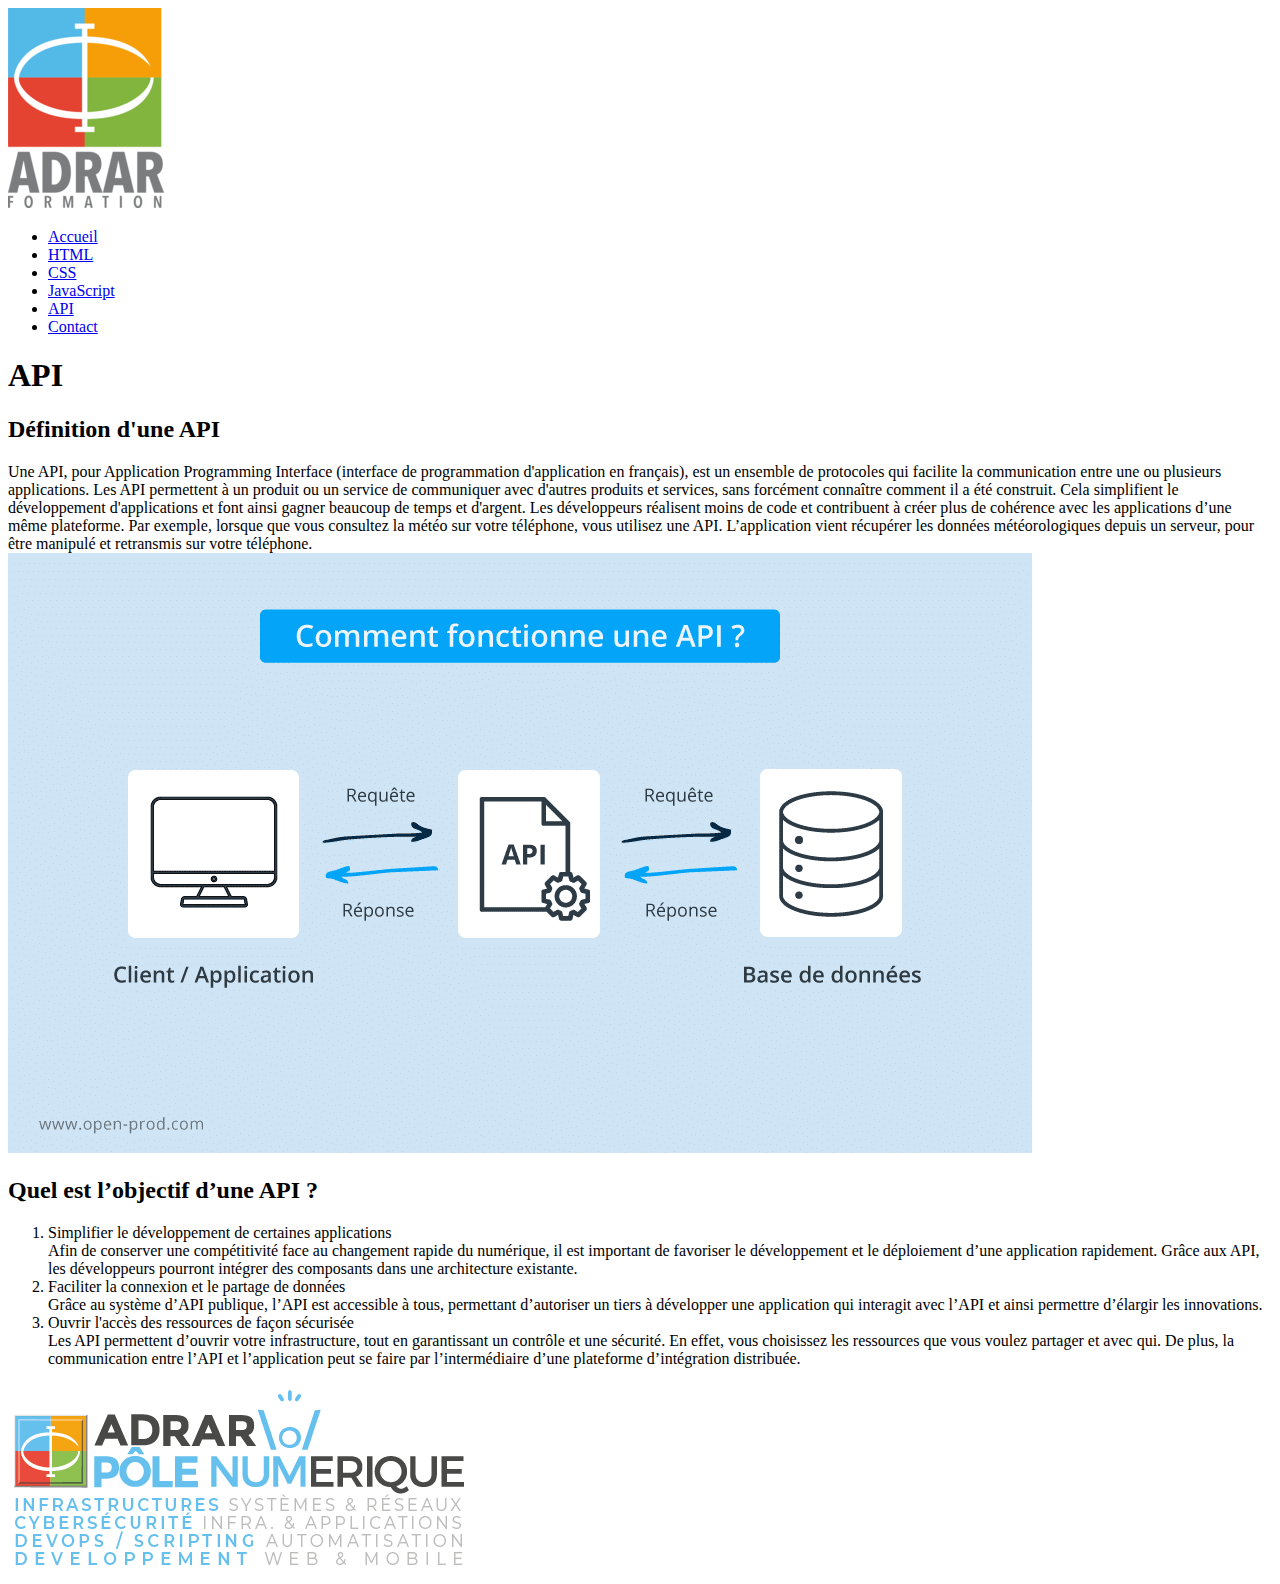
==== API.html @ f4ace266 "ajout page API" ====
<!DOCTYPE html>
<head>
    <meta charset="UTF-8">
    <link rel="stylesheet" href="style.css">
    <title>API</title>
</head>
<body>
    <header id="apiHeader">
        <div class="banniere"><img src="logo_Adrar.png" alt="Logo Adrar" href="index.html"></div>
        <nav><ul>
                <li><a href="index.html">Accueil</a></li>
                <li><a href="lien">HTML</a></li>
                <li><a href="lien">CSS</a></li>
                <li><a href="lien">JavaScript</a></li>
                <li><a href="API.html">API</a></li>
                <li><a href="contact.html">Contact</a></li>
            </ul>
        </nav>
    </header>
    <main><h1>API</h1>
        <h2>Définition d'une API</h2>
        Une API, pour Application Programming Interface (interface de programmation d'application en français), est un ensemble de 
        protocoles qui facilite la communication entre une ou plusieurs applications.
        Les API permettent à un produit ou un service de communiquer avec d'autres produits et services, sans forcément 
        connaître comment il a été construit. Cela simplifient le développement d'applications et font ainsi gagner beaucoup de temps 
        et d'argent. Les développeurs réalisent moins de code et contribuent à créer plus de cohérence avec les applications d’une même 
        plateforme.
        Par exemple, lorsque que vous consultez la météo sur votre téléphone, vous utilisez une API. L’application vient récupérer les 
        données météorologiques depuis un serveur, pour être manipulé et retransmis sur votre téléphone.
        <img src="visuel-api.png" alt="Visuel API">

        <h2>Quel est l’objectif d’une API ?</h2>

        <ol><li>Simplifier le développement de certaines applications</li>

            Afin de conserver une compétitivité face au changement rapide du numérique, il est important de favoriser le développement 
            et le déploiement d’une application rapidement. Grâce aux API, les développeurs pourront intégrer des composants dans une 
            architecture existante.
            <li>Faciliter la connexion et le partage de données</li>
            Grâce au système d’API publique, l’API est accessible à tous, permettant d’autoriser un tiers à développer une application 
            qui interagit avec l’API et ainsi permettre d’élargir les innovations.
            <li>Ouvrir l'accès des ressources de façon sécurisée</li>
            Les API permettent d’ouvrir votre infrastructure, tout en garantissant un contrôle et une sécurité. En effet, vous 
            choisissez les ressources que vous voulez partager et avec qui. De plus, la communication entre l’API et l’application peut 
            se faire par l’intermédiaire d’une plateforme d’intégration distribuée.
        </ol>
    </main>
    <footer id="apiFooter">
        <img src="ADRAR-FORMATION.png" alt="Logo Adrar">
    </footer>
</body>
</html>
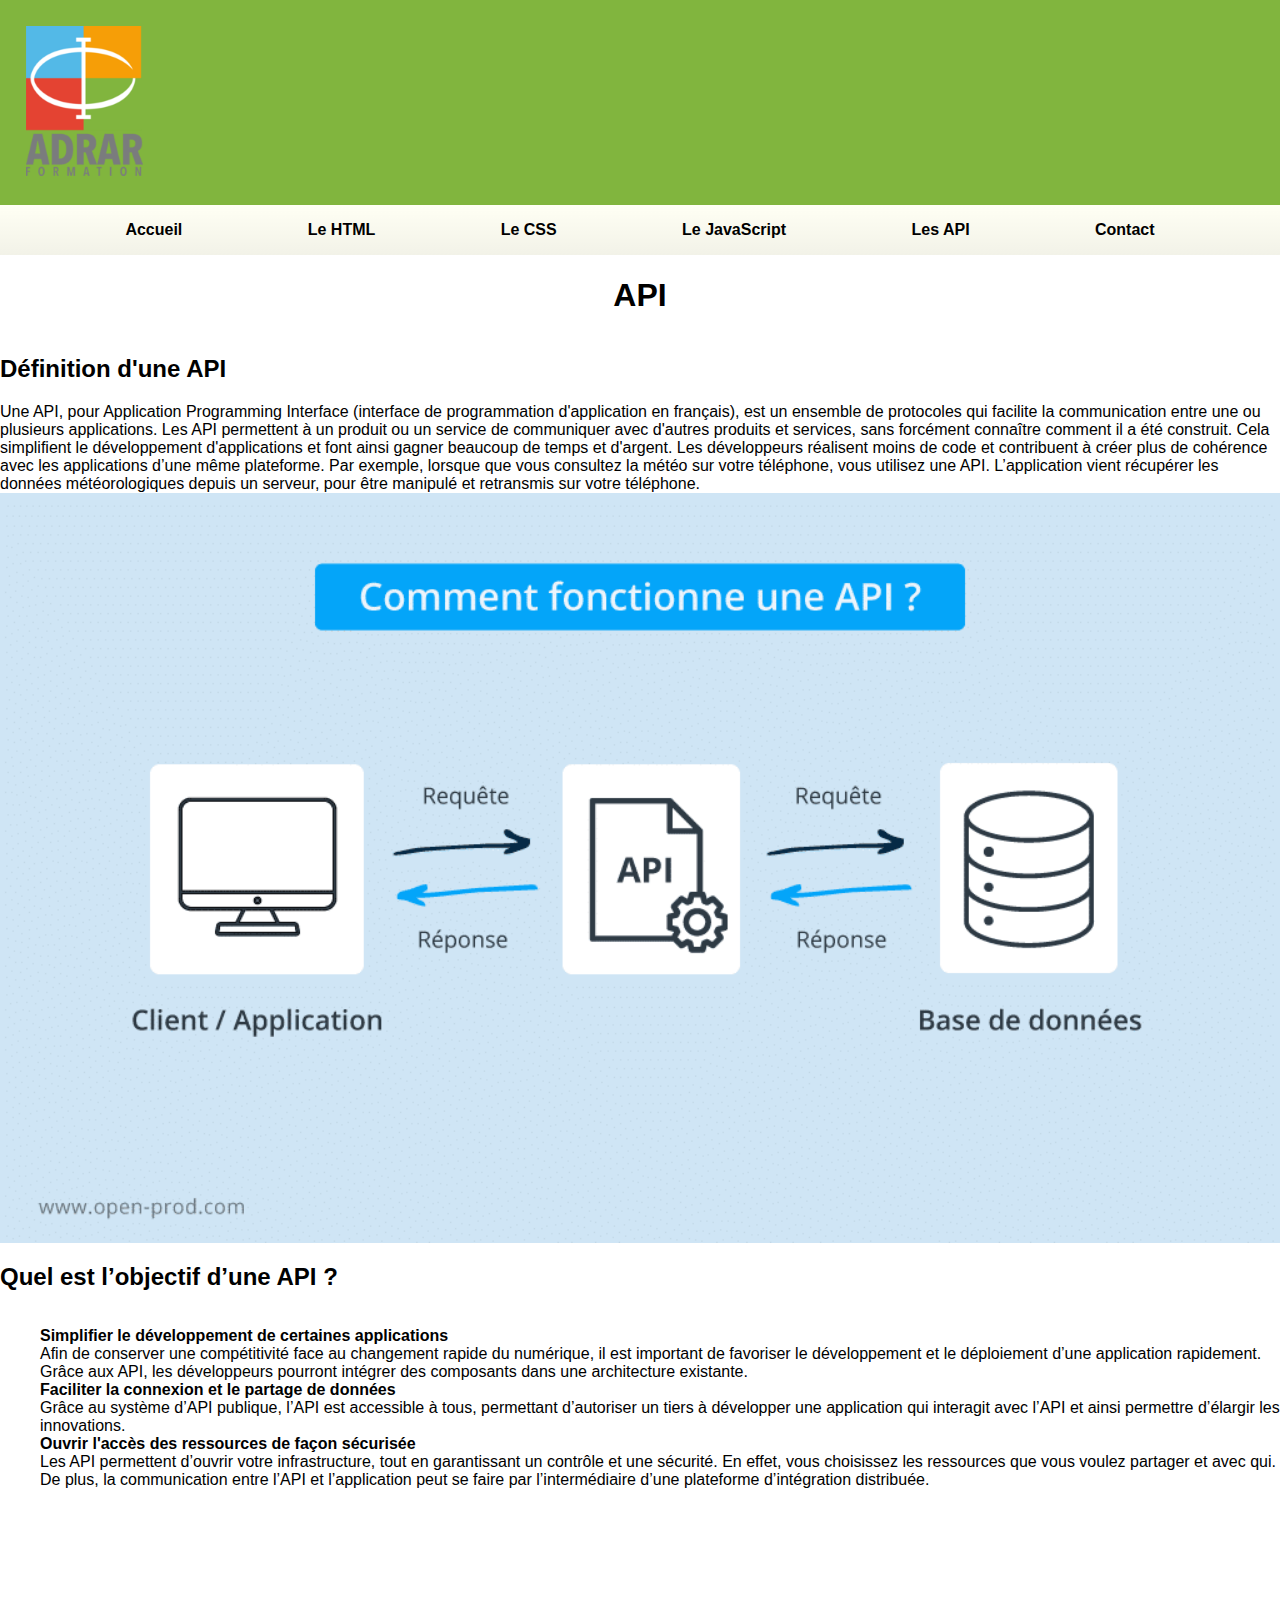
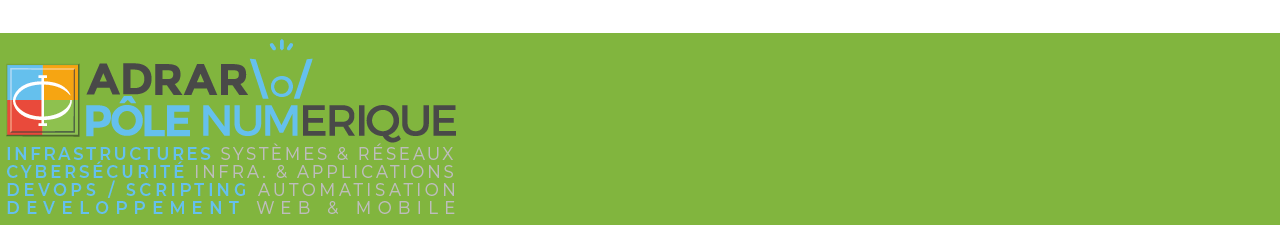
==== commit 9e2e4fc1: "uniformisation des headers et footers" ====
--- a/API.html
+++ b/API.html
@@ -5,14 +5,18 @@
     <title>API</title>
 </head>
 <body>
-    <header id="apiHeader">
-        <div class="banniere"><img src="logo_Adrar.png" alt="Logo Adrar" href="index.html"></div>
+    <header id="contactHeader">
+        <div class="banniere">
+            <div>
+                <img src="logo_Adrar.png" alt="Logo Adrar" href="index.html">
+            </div>
+        </div>
         <nav><ul>
                 <li><a href="index.html">Accueil</a></li>
-                <li><a href="lien">HTML</a></li>
-                <li><a href="lien">CSS</a></li>
-                <li><a href="lien">JavaScript</a></li>
-                <li><a href="API.html">API</a></li>
+                <li><a href="lien">Le HTML</a></li>
+                <li><a href="lien">Le CSS</a></li>
+                <li><a href="lien">Le JavaScript</a></li>
+                <li><a href="lien">Les API</a></li>
                 <li><a href="contact.html">Contact</a></li>
             </ul>
         </nav>
@@ -45,8 +49,10 @@
             se faire par l’intermédiaire d’une plateforme d’intégration distribuée.
         </ol>
     </main>
-    <footer id="apiFooter">
-        <img src="ADRAR-FORMATION.png" alt="Logo Adrar">
+    <footer id="contactFooter">
+        <div>
+          <img src="ADRAR-FORMATION.png" alt="Logo Adrar">
+        </div>
     </footer>
 </body>
 </html>--- a/style.css
+++ b/style.css
@@ -0,0 +1,106 @@
+* {
+    box-sizing: border-box;
+    font-family: Helvetica;
+}
+body {
+    display: flex;
+    flex-direction: column;
+    padding: 0;
+    margin: 0;
+}
+main {
+    display: flex;
+    flex-direction: column;
+}
+header {
+    margin: 0;
+}
+#htmlHeader,
+#accueilHeader,
+#accueilFooter,
+#htmlFooter {
+    background-color: #53b9e7;
+}
+#cssHeader,
+#cssFooter {
+    background-color: #f69e07;
+}
+#javascriptHeader,
+#javascriptFooter {
+    background-color: #e44332;
+}
+#apiHeader, 
+#contactHeader,
+#apiFooter,
+#contactFooter {
+    background-color: #81b53e;
+}
+.oblig::after {
+    content: "*";
+    color: red;
+}
+nav {
+    background-image: linear-gradient(0deg, rgba(0, 0, 0, 0.05), rgba(255, 255, 255, 0));
+    background-color: rgb(255, 255, 244);
+    display: flex;
+    justify-content: space-between;
+}
+nav ul {
+    width: 100%;
+    display: flex;
+    justify-content: space-evenly;
+    padding-left: 0;
+}
+li {
+    display: flex;
+    font-weight: bold;
+    list-style: none;
+    justify-self: stretch;
+} 
+li a {
+    text-decoration: none;
+    color: black;
+}
+li a:hover {
+    color: gray;
+}
+.banniere {
+    display: flex;
+    padding: 2%;
+}
+.banniere div img{
+    width: 75%;
+    height: auto;
+}
+h1 {
+    align-self: center;
+}
+form {
+    align-self: center;
+}
+fieldset {
+    width: max-content;
+    display: flex;
+    flex-direction: column;
+    flex-wrap: wrap;
+    align-self: center;
+}
+fieldset input {
+    width: 40%;
+}
+fieldset label {
+    width: fit-content;
+    margin: 1% 0 1% 0;
+}
+fieldset input:last-child {
+    display: flex;
+    margin-top: 1%;
+    justify-content: center;
+    align-self: center;
+    padding: 1% 0 1% 0;
+}
+footer {
+    margin-top: 10%;
+    width: 100%;
+    align-self: flex-end;
+}
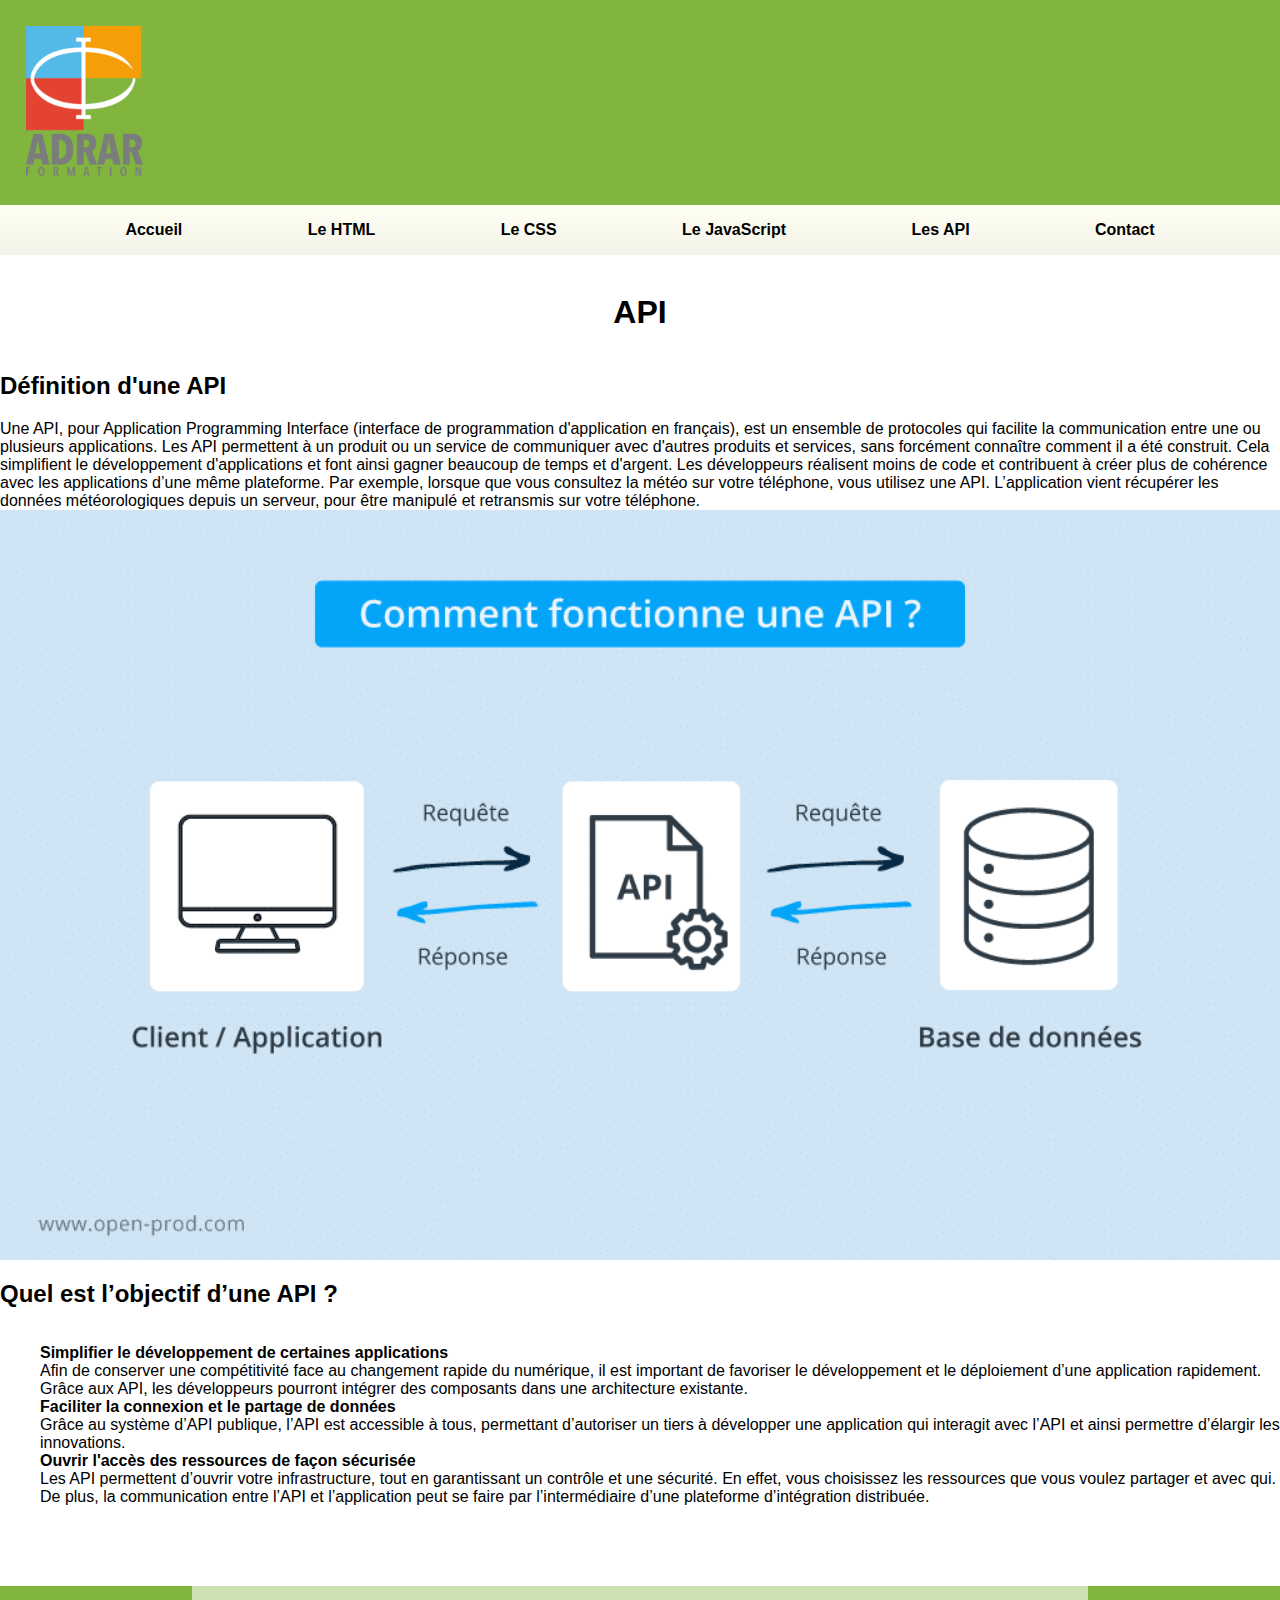
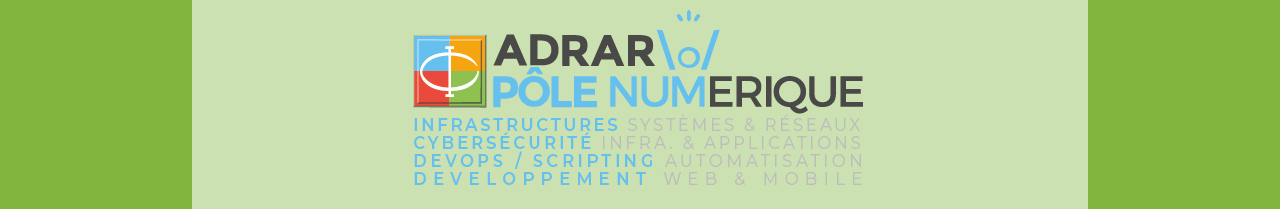
==== commit 13e02574: "fignolages header" ====
--- a/API.html
+++ b/API.html
@@ -5,7 +5,7 @@
     <title>API</title>
 </head>
 <body>
-    <header id="contactHeader">
+    <header id="apiHeader">
         <div class="banniere">
             <div>
                 <img src="logo_Adrar.png" alt="Logo Adrar" href="index.html">
@@ -13,10 +13,10 @@
         </div>
         <nav><ul>
                 <li><a href="index.html">Accueil</a></li>
-                <li><a href="lien">Le HTML</a></li>
-                <li><a href="lien">Le CSS</a></li>
-                <li><a href="lien">Le JavaScript</a></li>
-                <li><a href="lien">Les API</a></li>
+                <li><a href="html.html">Le HTML</a></li>
+                <li><a href="CSS.html">Le CSS</a></li>
+                <li><a href="Javascript.html">Le JavaScript</a></li>
+                <li><a href="API.html">Les API</a></li>
                 <li><a href="contact.html">Contact</a></li>
             </ul>
         </nav>
--- a/style.css
+++ b/style.css
@@ -73,6 +73,7 @@
     height: auto;
 }
 h1 {
+    margin-top: 3%;
     align-self: center;
 }
 form {
@@ -100,7 +101,20 @@
     padding: 1% 0 1% 0;
 }
 footer {
-    margin-top: 10%;
+    display: flex;
+    margin-top: 5%;
     width: 100%;
     align-self: flex-end;
+    justify-content: center;
 }
+footer div {
+    display: flex;
+    flex: 0.7;
+    background-color: rgba(255, 255, 255, 0.6);
+    justify-content: center;
+}
+footer div img {
+
+    height: auto;
+    margin: 2%;
+}
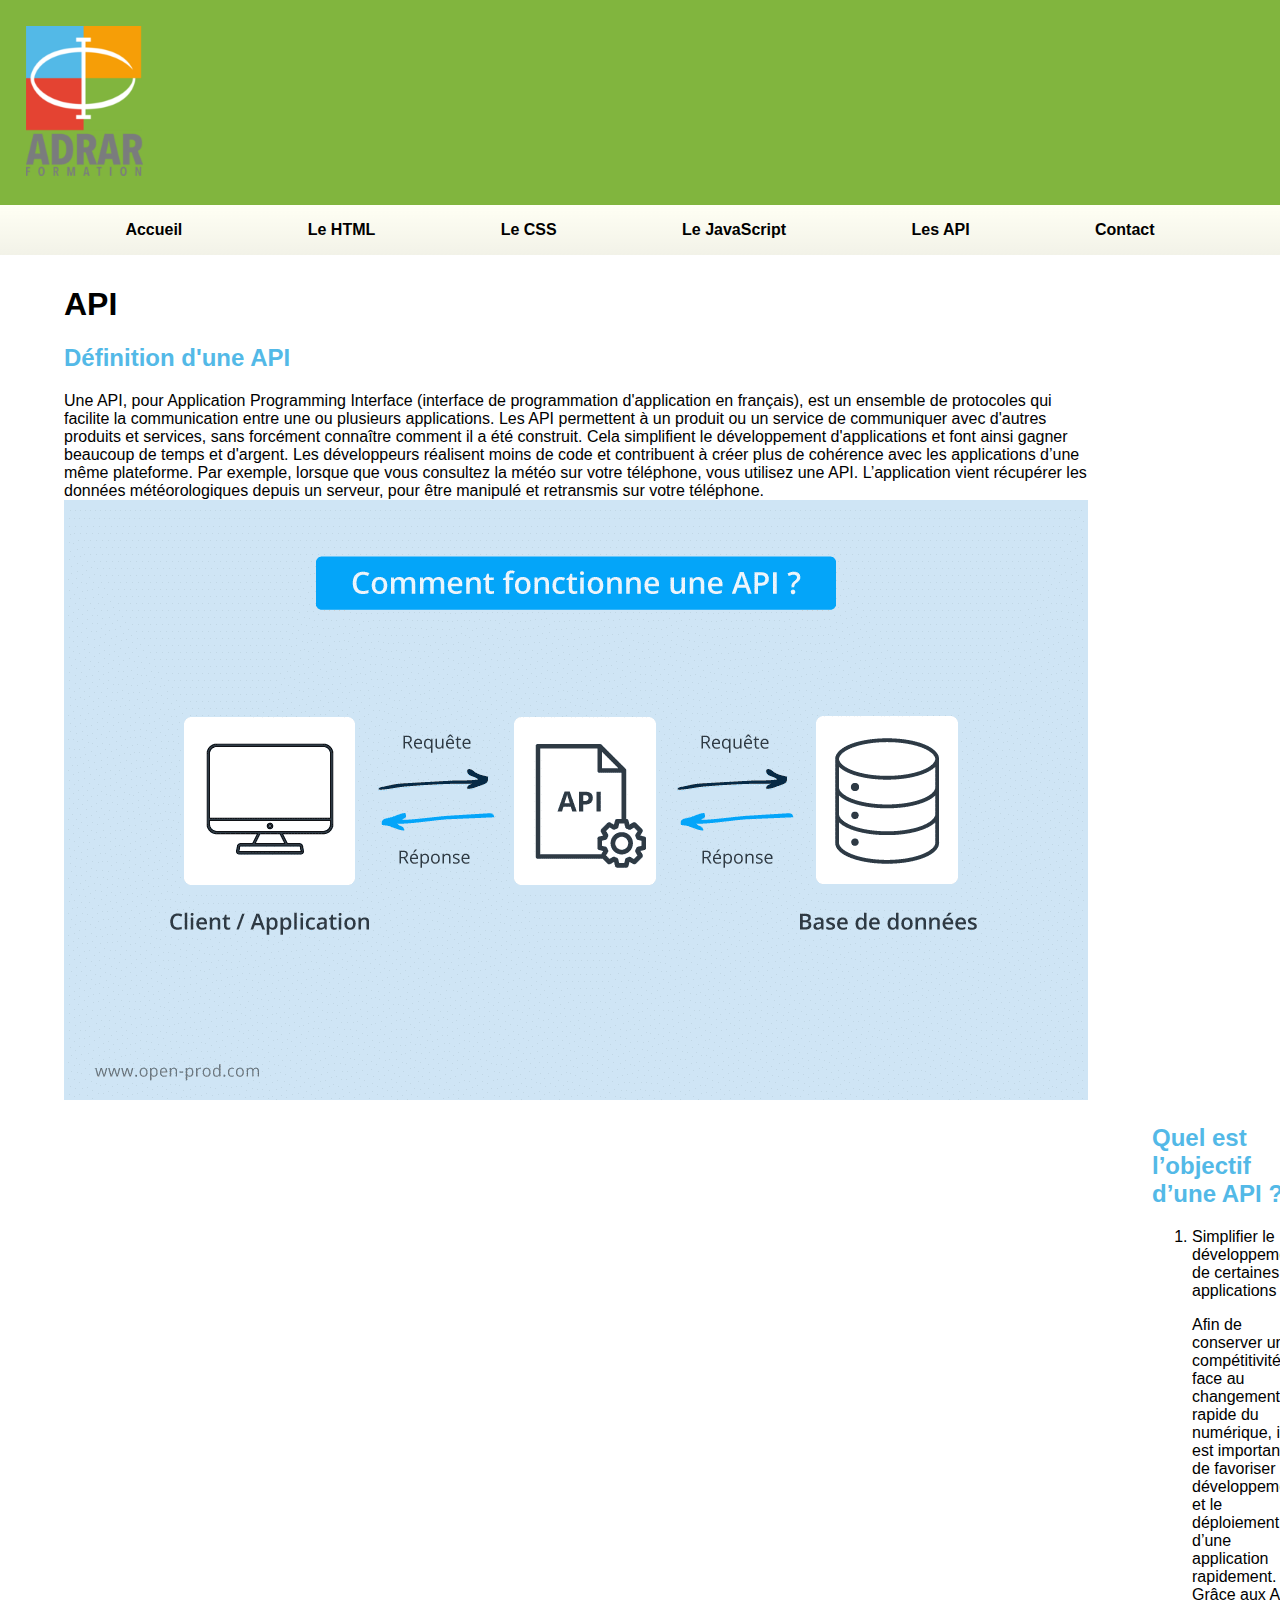
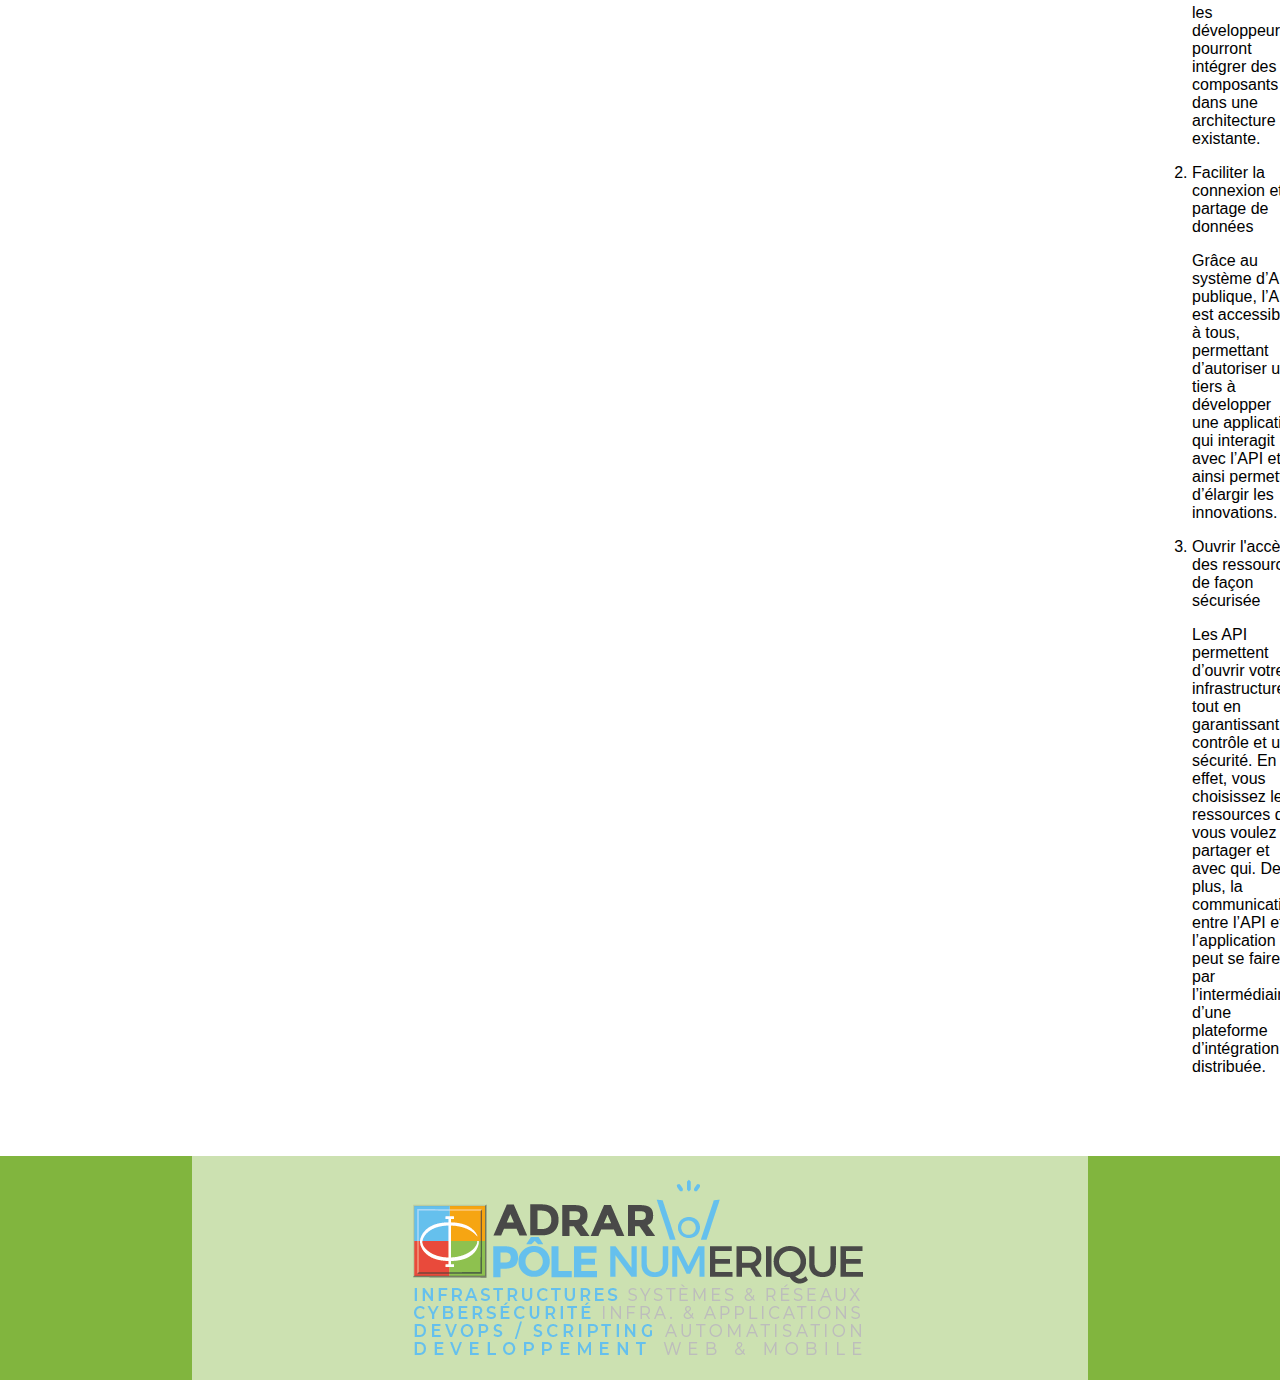
==== commit c10d4dfb: "ajout indentation sur la page API" ====
--- a/API.html
+++ b/API.html
@@ -2,7 +2,7 @@
 <head>
     <meta charset="UTF-8">
     <link rel="stylesheet" href="style.css">
-    <title>API</title>
+    <title>Les API</title>
 </head>
 <body>
     <header id="apiHeader">
@@ -11,7 +11,8 @@
                 <img src="logo_Adrar.png" alt="Logo Adrar" href="index.html">
             </div>
         </div>
-        <nav><ul>
+        <nav>
+            <ul>
                 <li><a href="index.html">Accueil</a></li>
                 <li><a href="html.html">Le HTML</a></li>
                 <li><a href="CSS.html">Le CSS</a></li>
@@ -21,33 +22,45 @@
             </ul>
         </nav>
     </header>
-    <main><h1>API</h1>
-        <h2>Définition d'une API</h2>
-        Une API, pour Application Programming Interface (interface de programmation d'application en français), est un ensemble de 
-        protocoles qui facilite la communication entre une ou plusieurs applications.
-        Les API permettent à un produit ou un service de communiquer avec d'autres produits et services, sans forcément 
-        connaître comment il a été construit. Cela simplifient le développement d'applications et font ainsi gagner beaucoup de temps 
-        et d'argent. Les développeurs réalisent moins de code et contribuent à créer plus de cohérence avec les applications d’une même 
-        plateforme.
-        Par exemple, lorsque que vous consultez la météo sur votre téléphone, vous utilisez une API. L’application vient récupérer les 
-        données météorologiques depuis un serveur, pour être manipulé et retransmis sur votre téléphone.
-        <img src="visuel-api.png" alt="Visuel API">
-
-        <h2>Quel est l’objectif d’une API ?</h2>
-
-        <ol><li>Simplifier le développement de certaines applications</li>
-
-            Afin de conserver une compétitivité face au changement rapide du numérique, il est important de favoriser le développement 
-            et le déploiement d’une application rapidement. Grâce aux API, les développeurs pourront intégrer des composants dans une 
-            architecture existante.
-            <li>Faciliter la connexion et le partage de données</li>
-            Grâce au système d’API publique, l’API est accessible à tous, permettant d’autoriser un tiers à développer une application 
-            qui interagit avec l’API et ainsi permettre d’élargir les innovations.
-            <li>Ouvrir l'accès des ressources de façon sécurisée</li>
-            Les API permettent d’ouvrir votre infrastructure, tout en garantissant un contrôle et une sécurité. En effet, vous 
-            choisissez les ressources que vous voulez partager et avec qui. De plus, la communication entre l’API et l’application peut 
-            se faire par l’intermédiaire d’une plateforme d’intégration distribuée.
-        </ol>
+    <main>
+        <section>
+            <article>
+                <h1>API</h1>
+                <h2>Définition d'une API</h2>
+                Une API, pour Application Programming Interface (interface de programmation d'application en français), est un ensemble de 
+                protocoles qui facilite la communication entre une ou plusieurs applications.
+                Les API permettent à un produit ou un service de communiquer avec d'autres produits et services, sans forcément 
+                connaître comment il a été construit. Cela simplifient le développement d'applications et font ainsi gagner beaucoup de temps 
+                et d'argent. Les développeurs réalisent moins de code et contribuent à créer plus de cohérence avec les applications d’une même 
+                plateforme.
+                Par exemple, lorsque que vous consultez la météo sur votre téléphone, vous utilisez une API. L’application vient récupérer les 
+                données météorologiques depuis un serveur, pour être manipulé et retransmis sur votre téléphone.
+                <img src="visuel-api.png" alt="Visuel API">
+            </article>
+            <article>
+            <h2>Quel est l’objectif d’une API ?</h2>
+                <ol>
+                    <li>Simplifier le développement de certaines applications</li>
+                    <p>
+                        Afin de conserver une compétitivité face au changement rapide du numérique, il est important de favoriser le développement 
+                        et le déploiement d’une application rapidement. Grâce aux API, les développeurs pourront intégrer des composants dans une 
+                        architecture existante.
+                    </p>
+                    <li>Faciliter la connexion et le partage de données</li>
+                    <p>
+                        Grâce au système d’API publique, l’API est accessible à tous, permettant d’autoriser un tiers à développer une application 
+                        qui interagit avec l’API et ainsi permettre d’élargir les innovations.
+                    </p>
+                    
+                    <li>Ouvrir l'accès des ressources de façon sécurisée</li>
+                    <p>
+                        Les API permettent d’ouvrir votre infrastructure, tout en garantissant un contrôle et une sécurité. En effet, vous 
+                        choisissez les ressources que vous voulez partager et avec qui. De plus, la communication entre l’API et l’application peut 
+                        se faire par l’intermédiaire d’une plateforme d’intégration distribuée.
+                    </p>
+                </ol>
+            </article>
+        </section>
     </main>
     <footer id="contactFooter">
         <div>
--- a/style.css
+++ b/style.css
@@ -8,22 +8,27 @@
     padding: 0;
     margin: 0;
 }
-main {
+#contactMain {
     display: flex;
     flex-direction: column;
+}
+main {
+    display: grid;
+    grid-template-columns: 5vw 1fr 1fr 5vw;
+    grid-template-rows: auto;
 }
 header {
     margin: 0;
 }
 #htmlHeader,
-#accueilHeader,
-#accueilFooter,
+#indexHeader,
+#indexFooter,
 #htmlFooter {
     background-color: #53b9e7;
 }
 #cssHeader,
 #cssFooter {
-    background-color: #f69e07;
+    background-color:#f69e07;
 }
 #javascriptHeader,
 #javascriptFooter {
@@ -51,7 +56,7 @@
     justify-content: space-evenly;
     padding-left: 0;
 }
-li {
+nav ul li {
     display: flex;
     font-weight: bold;
     list-style: none;
@@ -75,6 +80,15 @@
 h1 {
     margin-top: 3%;
     align-self: center;
+}
+h2 {
+    color: #53b9e7;
+}
+strong:nth-child(odd) {
+    color: #e44332;
+}
+strong:nth-child(even) {
+    color: #f69e07;
 }
 form {
     align-self: center;
@@ -114,7 +128,69 @@
     justify-content: center;
 }
 footer div img {
-
     height: auto;
     margin: 2%;
 }
+main section:first-child,
+main section:nth-child(3) {
+    display: grid;
+    grid-template-columns: 1fr 5vw 1fr;
+    grid-template-rows: auto;
+}
+main section:first-child {
+    grid-row: 1 / span 3;
+    grid-column: 2 / span 2;
+}
+main section article:nth-child(odd) {
+    grid-column: 1;
+}
+main section article:nth-child(even) {
+    grid-column: 3;
+}
+main section article:first-child {
+    grid-row: 1;
+}
+main section article:nth-child(2) {
+    grid-row: 2;
+}
+main section article:nth-child(3) {
+    grid-row: 3;
+}
+main section article:nth-child(4) {
+    grid-row: 4;
+}
+main section article:nth-child(5) {
+    grid-row: 5;
+}
+main section article:nth-child(6) {
+    grid-row: 6;
+}
+main section article:nth-child(7) {
+    grid-row: 7;
+}
+main section article:nth-child(8) {
+    grid-row: 8;
+}
+main section article:nth-child(9) {
+    grid-row: 9;
+}
+main section article:nth-child(10) {
+    grid-row: 10;
+}
+main section:nth-child(2) {
+    grid-row: 4;
+    grid-column: 2 / span 2;
+    justify-self: center;
+    align-self: center;
+    font-size: xx-large;
+    background-color: #81b53e;
+    padding: 2%;
+    border-radius: 5%;
+}
+main section:nth-child(3) {
+    grid-row: 5 / span 3;
+    grid-column: 2 / span 2;
+}
+@media only screen and (max-width: 1000px) {
+   
+}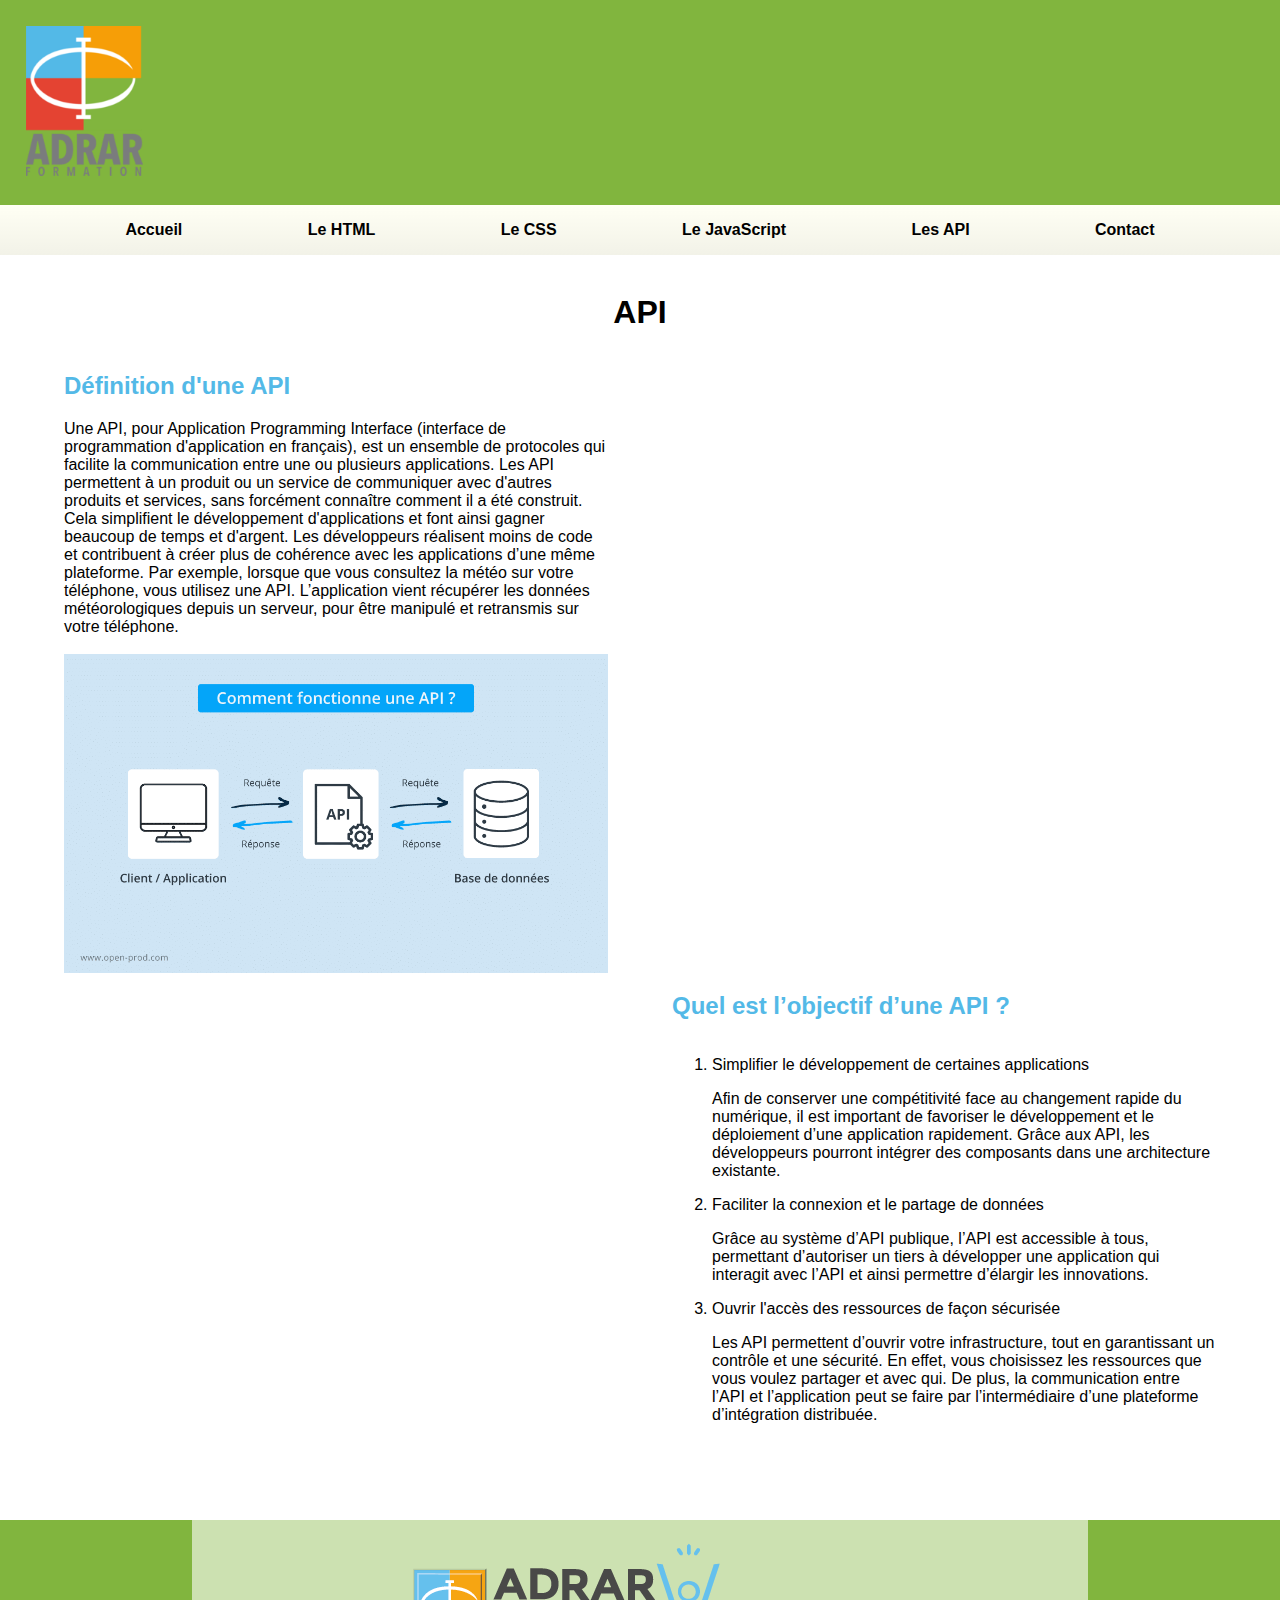
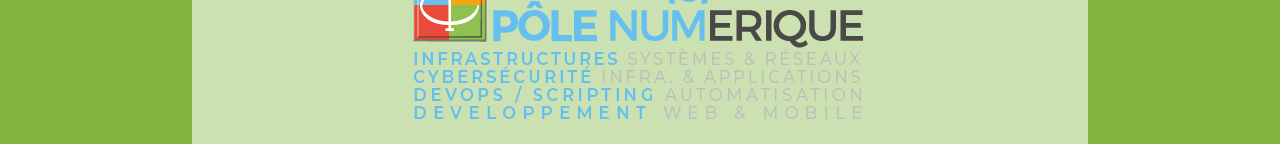
==== commit 5d712759: "Finalisation mise en page" ====
--- a/API.html
+++ b/API.html
@@ -22,10 +22,10 @@
             </ul>
         </nav>
     </header>
+    <h1>API</h1>
     <main>
         <section>
             <article>
-                <h1>API</h1>
                 <h2>Définition d'une API</h2>
                 Une API, pour Application Programming Interface (interface de programmation d'application en français), est un ensemble de 
                 protocoles qui facilite la communication entre une ou plusieurs applications.
--- a/style.css
+++ b/style.css
@@ -131,8 +131,9 @@
     height: auto;
     margin: 2%;
 }
-main section:first-child,
-main section:nth-child(3) {
+
+/* MISE EN PAGE */
+main section {
     display: grid;
     grid-template-columns: 1fr 5vw 1fr;
     grid-template-rows: auto;
@@ -141,6 +142,13 @@
     grid-row: 1 / span 3;
     grid-column: 2 / span 2;
 }
+main section:nth-child(2) {
+    grid-column: 2 / span 2;
+}
+main section:nth-child(3) {
+    grid-row: 5 / span 3;
+    grid-column: 2 / span 2;
+}
 main section article:nth-child(odd) {
     grid-column: 1;
 }
@@ -177,7 +185,7 @@
 main section article:nth-child(10) {
     grid-row: 10;
 }
-main section:nth-child(2) {
+#stats {
     grid-row: 4;
     grid-column: 2 / span 2;
     justify-self: center;
@@ -187,9 +195,50 @@
     padding: 2%;
     border-radius: 5%;
 }
-main section:nth-child(3) {
-    grid-row: 5 / span 3;
-    grid-column: 2 / span 2;
+#equipe {
+    display: grid;
+    grid-template-columns: repeat(4, 1fr);
+    grid-template-rows: 10vh 1fr 2vh 1fr;
+}
+#equipe h2 {
+    grid-column: 2 / span 2;
+    justify-self: center;
+    color: #81b53e;
+}
+#equipe img{
+    width: 15vh;
+    height: 15vh;
+    justify-self: center;
+    margin-bottom: 1vh;
+    border: solid 1px black;
+}
+#equipe div:nth-child(odd) {
+    grid-row: 2;
+}
+#equipe div:nth-child(even) {
+    grid-row: 4;
+}
+#equipe div {
+    display: flex;
+    flex-direction: column;
+    justify-self: center;
+    justify-content: space-around;
+}
+main section article {
+    display: flex;
+    flex-direction: column;
+}
+main section article img {
+    margin-top: 2vh;
+    width: 100%;
+    height: auto;
+}
+#videohtml {
+    grid-row: 8;
+    grid-column: 2 / span 2;
+}
+h1 + img{
+    align-self: center;
 }
 @media only screen and (max-width: 1000px) {
    
